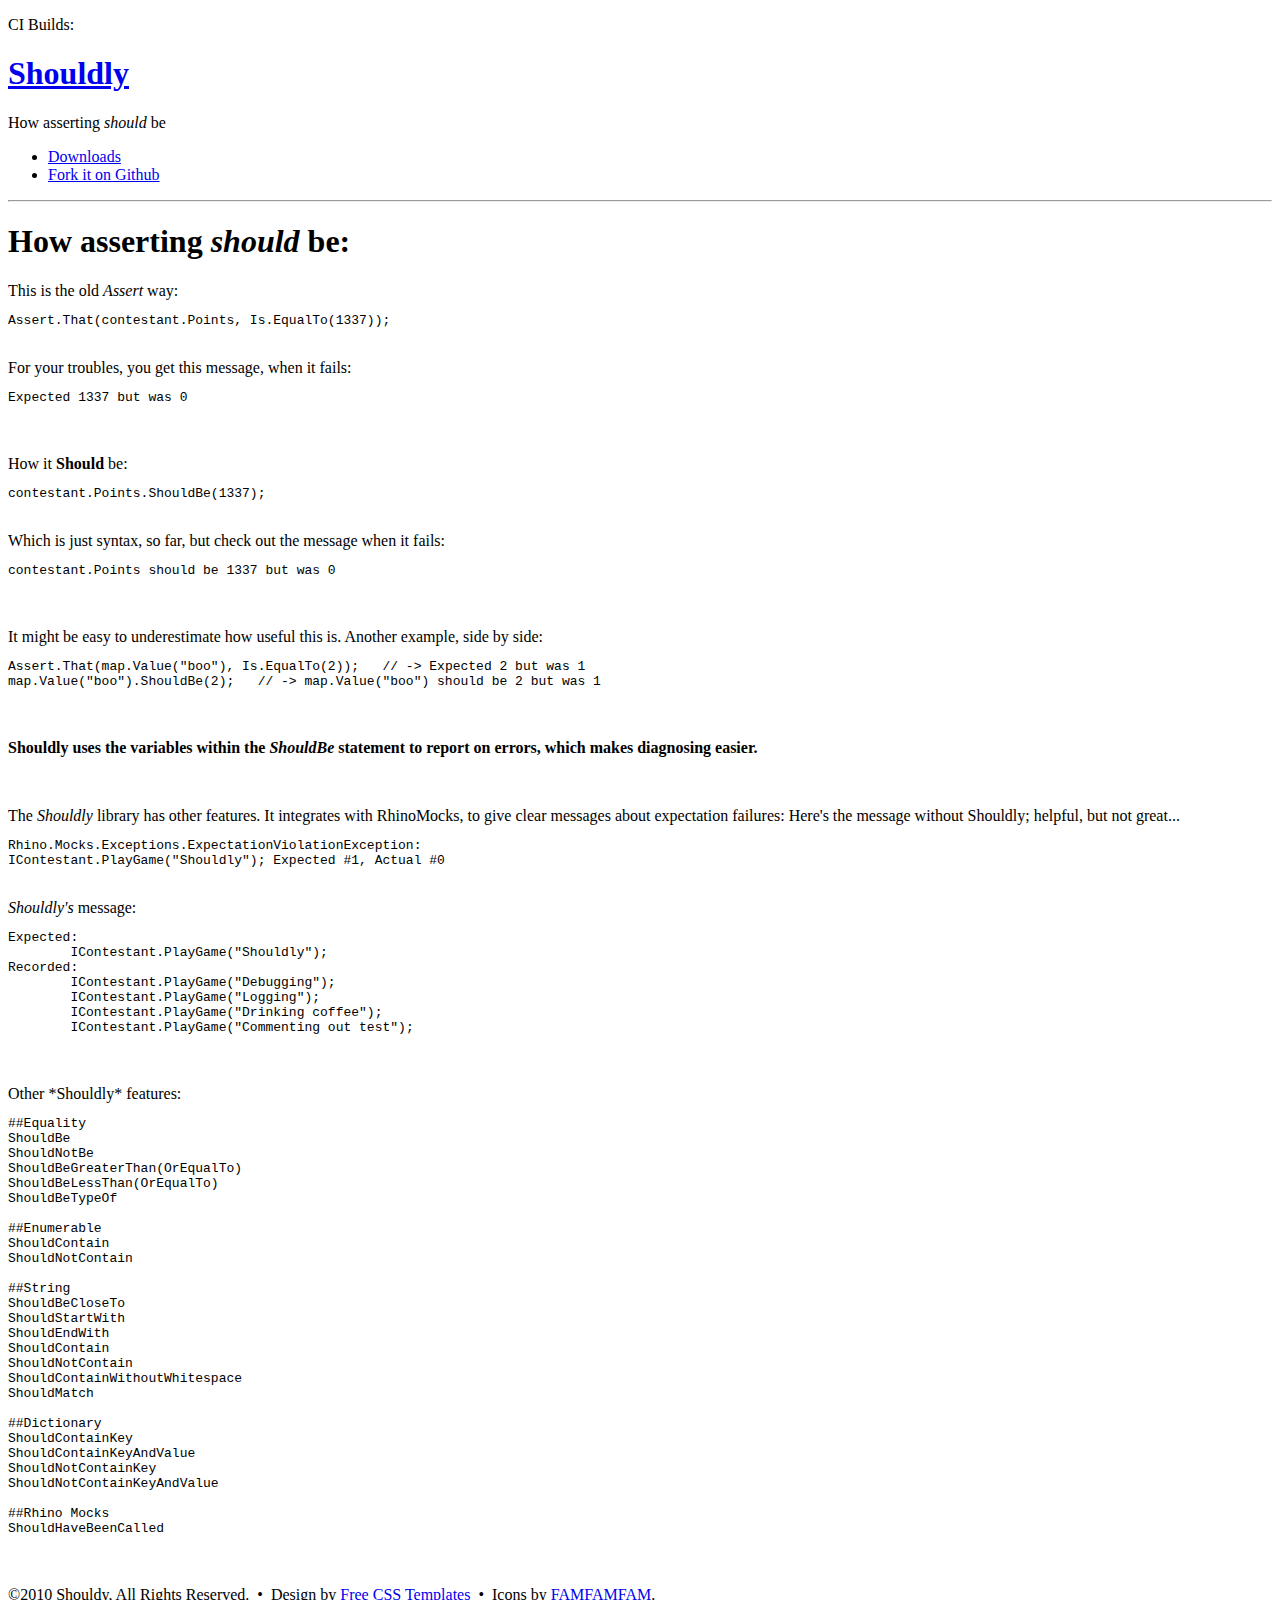
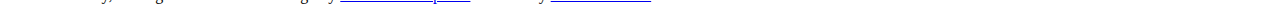
==== index.html @ 615d934c "Updated API list to include ShouldMatch" ====
<!DOCTYPE html PUBLIC "-//W3C//DTD XHTML 1.0 Strict//EN" "http://www.w3.org/TR/xhtml1/DTD/xhtml1-strict.dtd">
<!--
Design by Free CSS Templates
http://www.freecsstemplates.org
Released for free under a Creative Commons Attribution 2.5 License

Name       : Radiance
Description: Fixed-width design for blogs and small websites.
Version    : 1.0
Released   : 20071007

-->
<html xmlns="http://www.w3.org/1999/xhtml">
<head>
<meta http-equiv="content-type" content="text/html; charset=utf-8" />
<title>Shouldly - Assertion library for .NET</title>
<meta name="keywords" content="" />
<meta name="description" content="" />
<link href="default.css" rel="stylesheet" type="text/css" media="screen" />
</head>
<body>
<!-- start header -->
<div id="logo">
	<div id="ci-builds">
		<p>CI Builds:</p>
		<script type="text/javascript" src="http://teamcity.codebetter.com/externalStatus.html?&buildTypeId=bt307&js=1&withCss=true"></script>
	</div>

	<h1><a href="#">Shouldly</a></h1>
	<p>How asserting <em>should</em> be</p>
</div>
<div id="menu">
	<ul>
		<li><a href="http://github.com/shouldly/shouldly/downloads">Downloads</a></li>
		<li><a href="http://github.com/shouldly/shouldly">Fork it on Github</a></li>
	</ul>
</div> 
<!-- end header -->
<hr />
<!-- start latest post -->
<div id="latest-post" class="wide-post">
	<h1 class="title">How asserting <em>should</em> be:</h1>
	<div class="entry">
		This is the old <em>Assert</em> way:
    			<pre>Assert.That(contestant.Points, Is.EqualTo(1337));</pre>
		<br />
		For your troubles, you get this message, when it fails:
    			<pre>Expected 1337 but was 0</pre>

		<p>&nbsp;</p>

		How it <strong>Should</strong> be:
			<pre>contestant.Points.ShouldBe(1337);</pre>
		<br />
		Which is just syntax, so far, but check out the message when it fails:
			<pre>contestant.Points should be 1337 but was 0</pre>

		<p>&nbsp;</p>

It might be easy to underestimate how useful this is. Another example, side by side:
    <pre>Assert.That(map.Value("boo"), Is.EqualTo(2));	// -> Expected 2 but was 1
map.Value("boo").ShouldBe(2);	// -> map.Value("boo") should be 2 but was 1
</pre>

		<p>&nbsp;</p>

<strong>Shouldly uses the variables within the <em>ShouldBe</em> statement to report on errors, which makes diagnosing easier.</strong>

		<p>&nbsp;</p>

The <em>Shouldly</em> library has other features.
It integrates with RhinoMocks, to give clear messages about expectation failures:
Here's the message without Shouldly; helpful, but not great...
    <pre>Rhino.Mocks.Exceptions.ExpectationViolationException:
IContestant.PlayGame("Shouldly"); Expected #1, Actual #0</pre>

<br />

<em>Shouldly's</em> message:
    <pre>Expected:
	IContestant.PlayGame("Shouldly");
Recorded:
	IContestant.PlayGame("Debugging");
	IContestant.PlayGame("Logging");
	IContestant.PlayGame("Drinking coffee");
	IContestant.PlayGame("Commenting out test");</pre>

		<p>&nbsp;</p>


Other *Shouldly* features:
<pre>
##Equality
ShouldBe
ShouldNotBe
ShouldBeGreaterThan(OrEqualTo)
ShouldBeLessThan(OrEqualTo)
ShouldBeTypeOf

##Enumerable
ShouldContain
ShouldNotContain

##String
ShouldBeCloseTo
ShouldStartWith
ShouldEndWith
ShouldContain
ShouldNotContain
ShouldContainWithoutWhitespace
ShouldMatch

##Dictionary
ShouldContainKey
ShouldContainKeyAndValue
ShouldNotContainKey
ShouldNotContainKeyAndValue

##Rhino Mocks
ShouldHaveBeenCalled
</pre>

		<p>&nbsp;</p>
	</div>
	<div class="bottom"></div>
</div>
<!-- end latest post -->
<!-- start recent posts & comments -->
<!--<div id="recents" class="two-columns">
	<div id="recent-posts" class="column-one">
		<h2 class="title">Recent Posts</h2>
		<div class="entry">
			<ul>
				<li><a href="#">Aliquam libero</a></li>
				<li><a href="#">Consectetuer adipiscing elit</a></li>
				<li><a href="#">Metus aliquam pellentesque</a></li>
				<li><a href="#">Suspendisse iaculis mauris</a></li>
				<li><a href="#">Urnanet non molestie semper</a></li>
				<li><a href="#">Proin gravida orci porttitor</a></li>
			</ul>
		</div>
	</div>
	<div id="recent-comments" class="column-two">
		<h2 class="title">Recent Comments</h2>
		<div class="entry">
			<ul>
				<li><a href="#">Author</a> on <a href="#">Aliquam libero</a></li>
				<li><a href="#">Author</a> on <a href="#">Consectetuer adipiscing elit</a></li>
				<li><a href="#">Author</a> on <a href="#">Metus aliquam pellentesque</a></li>
				<li><a href="#">Author</a> on <a href="#">Suspendisse iaculis mauris</a></li>
				<li><a href="#">Author</a> on <a href="#">Urnanet non molestie semper</a></li>
				<li><a href="#">Author</a> on <a href="#">Proin gravida orci porttitor</a></li>
			</ul>
		</div>
	</div>
</div>
-->
<!-- end recent posts & comments -->
<div id="footer">
	<p>&copy;2010 Shouldy, All Rights Reserved. &nbsp;&bull;&nbsp; Design by <a href="http://www.freecsstemplates.org/">Free CSS Templates</a> &nbsp;&bull;&nbsp; Icons by <a href="http://www.famfamfam.com/">FAMFAMFAM</a>.</p>
</div>
</body>
</html>
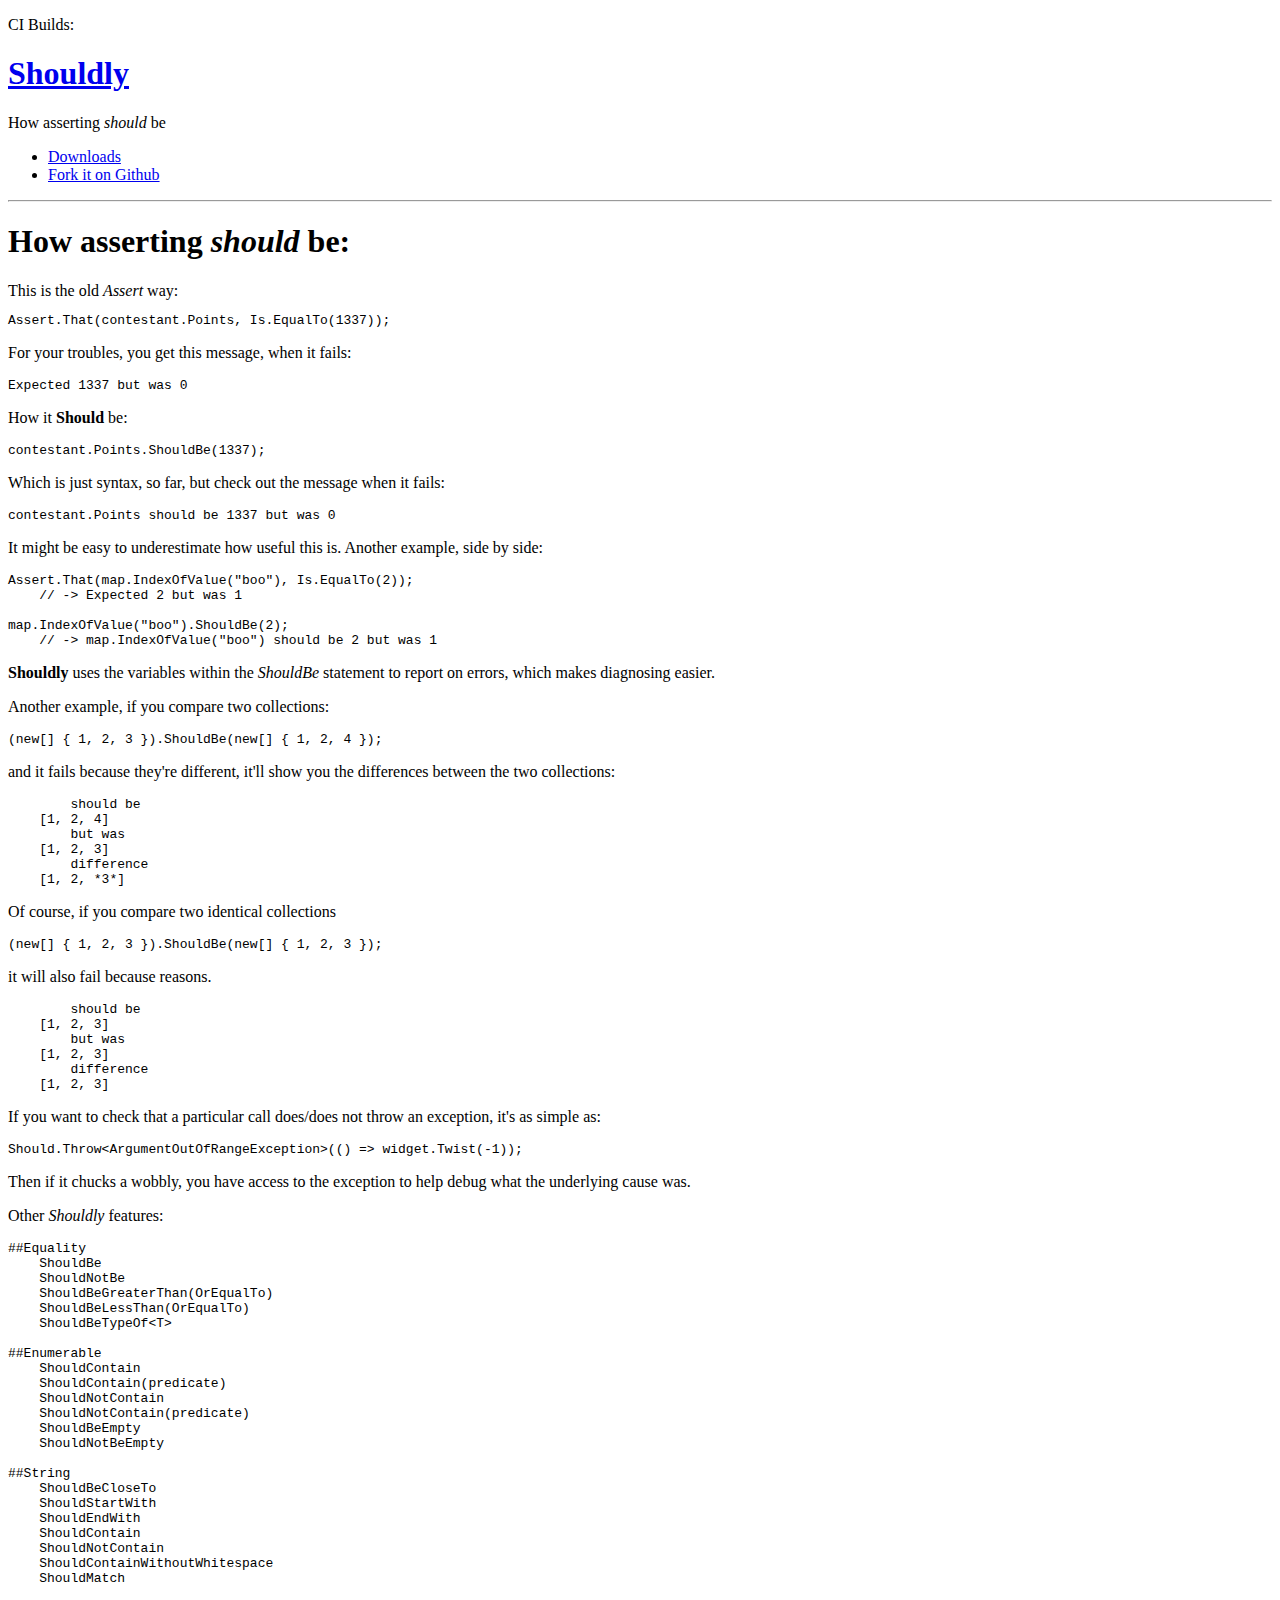
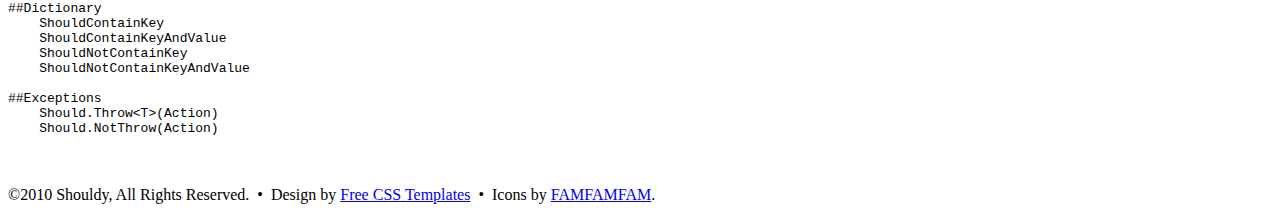
==== commit 922b7296: "Update index.html" ====
--- a/index.html
+++ b/index.html
@@ -1,4 +1,4 @@
-<!DOCTYPE html PUBLIC "-//W3C//DTD XHTML 1.0 Strict//EN" "http://www.w3.org/TR/xhtml1/DTD/xhtml1-strict.dtd">
+ <!DOCTYPE html PUBLIC "-//W3C//DTD XHTML 1.0 Strict//EN" "http://www.w3.org/TR/xhtml1/DTD/xhtml1-strict.dtd">
 <!--
 Design by Free CSS Templates
 http://www.freecsstemplates.org
@@ -9,7 +9,7 @@
 Version    : 1.0
 Released   : 20071007
 
--->
+-->
 <html xmlns="http://www.w3.org/1999/xhtml">
 <head>
 <meta http-equiv="content-type" content="text/html; charset=utf-8" />
@@ -23,7 +23,7 @@
 <div id="logo">
 	<div id="ci-builds">
 		<p>CI Builds:</p>
-		<script type="text/javascript" src="http://teamcity.codebetter.com/externalStatus.html?&buildTypeId=bt307&js=1&withCss=true"></script>
+		<script type="text/javascript" src="http://teamcity.ginnivan.net/externalStatus.html?projectId=OpenSourceProjects_Shouldly&js=1&withCss=true"></script>
 	</div>
 
 	<h1><a href="#">Shouldly</a></h1>
@@ -34,93 +34,118 @@
 		<li><a href="http://github.com/shouldly/shouldly/downloads">Downloads</a></li>
 		<li><a href="http://github.com/shouldly/shouldly">Fork it on Github</a></li>
 	</ul>
-</div>- 
+</div>
+ 
 <!-- end header -->
 <hr />
 <!-- start latest post -->
 <div id="latest-post" class="wide-post">
 	<h1 class="title">How asserting <em>should</em> be:</h1>
-	<div class="entry">
-		This is the old <em>Assert</em> way:
-    			<pre>Assert.That(contestant.Points, Is.EqualTo(1337));</pre>
-		<br />
-		For your troubles, you get this message, when it fails:
-    			<pre>Expected 1337 but was 0</pre>
-
-		<p>&nbsp;</p>
-
-		How it <strong>Should</strong> be:
-			<pre>contestant.Points.ShouldBe(1337);</pre>
-		<br />
-		Which is just syntax, so far, but check out the message when it fails:
-			<pre>contestant.Points should be 1337 but was 0</pre>
-
-		<p>&nbsp;</p>
-
-It might be easy to underestimate how useful this is. Another example, side by side:
-    <pre>Assert.That(map.Value("boo"), Is.EqualTo(2));	// -> Expected 2 but was 1
-map.Value("boo").ShouldBe(2);	// -> map.Value("boo") should be 2 but was 1
-</pre>
-
-		<p>&nbsp;</p>
-
-<strong>Shouldly uses the variables within the <em>ShouldBe</em> statement to report on errors, which makes diagnosing easier.</strong>
-
-		<p>&nbsp;</p>
-
-The <em>Shouldly</em> library has other features.
-It integrates with RhinoMocks, to give clear messages about expectation failures:
-Here's the message without Shouldly; helpful, but not great...
-    <pre>Rhino.Mocks.Exceptions.ExpectationViolationException:
-IContestant.PlayGame("Shouldly"); Expected #1, Actual #0</pre>
-
-<br />
-
-<em>Shouldly's</em> message:
-    <pre>Expected:
-	IContestant.PlayGame("Shouldly");
-Recorded:
-	IContestant.PlayGame("Debugging");
-	IContestant.PlayGame("Logging");
-	IContestant.PlayGame("Drinking coffee");
-	IContestant.PlayGame("Commenting out test");</pre>
-
-		<p>&nbsp;</p>
-
-
-Other *Shouldly* features:
-<pre>
-##Equality
-ShouldBe
-ShouldNotBe
-ShouldBeGreaterThan(OrEqualTo)
-ShouldBeLessThan(OrEqualTo)
-ShouldBeTypeOf
-
-##Enumerable
-ShouldContain
-ShouldNotContain
-
-##String
-ShouldBeCloseTo
-ShouldStartWith
-ShouldEndWith
-ShouldContain
-ShouldNotContain
-ShouldContainWithoutWhitespace
-ShouldMatch
-
-##Dictionary
-ShouldContainKey
-ShouldContainKeyAndValue
-ShouldNotContainKey
-ShouldNotContainKeyAndValue
-
-##Rhino Mocks
-ShouldHaveBeenCalled
-</pre>
-
+	<div class="entry">This is the old <em>Assert</em> way:
+
+<pre><code>Assert.That(contestant.Points, Is.EqualTo(1337));
+</code></pre>
+
+<p>For your troubles, you get this message, when it fails:</p>
+
+<pre><code>Expected 1337 but was 0
+</code></pre>
+
+<p>How it <strong>Should</strong> be:</p>
+
+<pre><code>contestant.Points.ShouldBe(1337);
+</code></pre>
+
+<p>Which is just syntax, so far, but check out the message when it fails:</p>
+
+<pre><code>contestant.Points should be 1337 but was 0
+</code></pre>
+
+<p>It might be easy to underestimate how useful this is. Another example, side by side:</p>
+
+<pre><code>Assert.That(map.IndexOfValue("boo"), Is.EqualTo(2));
+    // -&gt; Expected 2 but was 1
+    
+map.IndexOfValue("boo").ShouldBe(2);
+    // -&gt; map.IndexOfValue("boo") should be 2 but was 1
+</code></pre>
+
+<p><strong>Shouldly</strong> uses the variables within the <em>ShouldBe</em> statement to report on errors, which makes diagnosing easier.</p>
+
+<p>Another example, if you compare two collections:</p>
+
+<pre><code>(new[] { 1, 2, 3 }).ShouldBe(new[] { 1, 2, 4 });
+</code></pre>
+
+<p>and it fails because they're different, it'll show you the differences between the two collections:
+<pre>
+        should be
+    [1, 2, 4]
+        but was
+    [1, 2, 3]
+        difference
+    [1, 2, *3*]</pre></p>
+
+
+<p>Of course, if you compare two identical collections</p>
+<pre><code>(new[] { 1, 2, 3 }).ShouldBe(new[] { 1, 2, 3 });
+</code></pre>
+<p>it will also fail because reasons.</p>
+
+<pre>
+        should be
+    [1, 2, 3]
+        but was
+    [1, 2, 3]
+        difference
+    [1, 2, 3]</pre>
+
+
+<p>If you want to check that a particular call does/does not throw an exception, it's as simple as:</p>
+
+<pre><code>Should.Throw&lt;ArgumentOutOfRangeException&gt;(() =&gt; widget.Twist(-1));
+</code></pre>
+
+<p>Then if it chucks a wobbly, you have access to the exception to help debug what the underlying cause was.</p>
+
+<p>Other <em>Shouldly</em> features:</p>
+
+<pre><code>##Equality
+    ShouldBe
+    ShouldNotBe
+    ShouldBeGreaterThan(OrEqualTo)
+    ShouldBeLessThan(OrEqualTo)
+    ShouldBeTypeOf&lt;T&gt;
+
+##Enumerable
+    ShouldContain
+    ShouldContain(predicate)
+    ShouldNotContain
+    ShouldNotContain(predicate)
+    ShouldBeEmpty
+    ShouldNotBeEmpty
+
+##String
+    ShouldBeCloseTo
+    ShouldStartWith
+    ShouldEndWith
+    ShouldContain
+    ShouldNotContain
+    ShouldContainWithoutWhitespace
+    ShouldMatch
+
+##Dictionary
+    ShouldContainKey
+    ShouldContainKeyAndValue
+    ShouldNotContainKey
+    ShouldNotContainKeyAndValue
+
+##Exceptions
+    Should.Throw&lt;T&gt;(Action)
+    Should.NotThrow(Action)
+</code></pre>
+
+
 		<p>&nbsp;</p>
 	</div>
 	<div class="bottom"></div>
@@ -155,7 +180,7 @@
 		</div>
 	</div>
 </div>
--->
+-->
 <!-- end recent posts & comments -->
 <div id="footer">
 	<p>&copy;2010 Shouldy, All Rights Reserved. &nbsp;&bull;&nbsp; Design by <a href="http://www.freecsstemplates.org/">Free CSS Templates</a> &nbsp;&bull;&nbsp; Icons by <a href="http://www.famfamfam.com/">FAMFAMFAM</a>.</p>
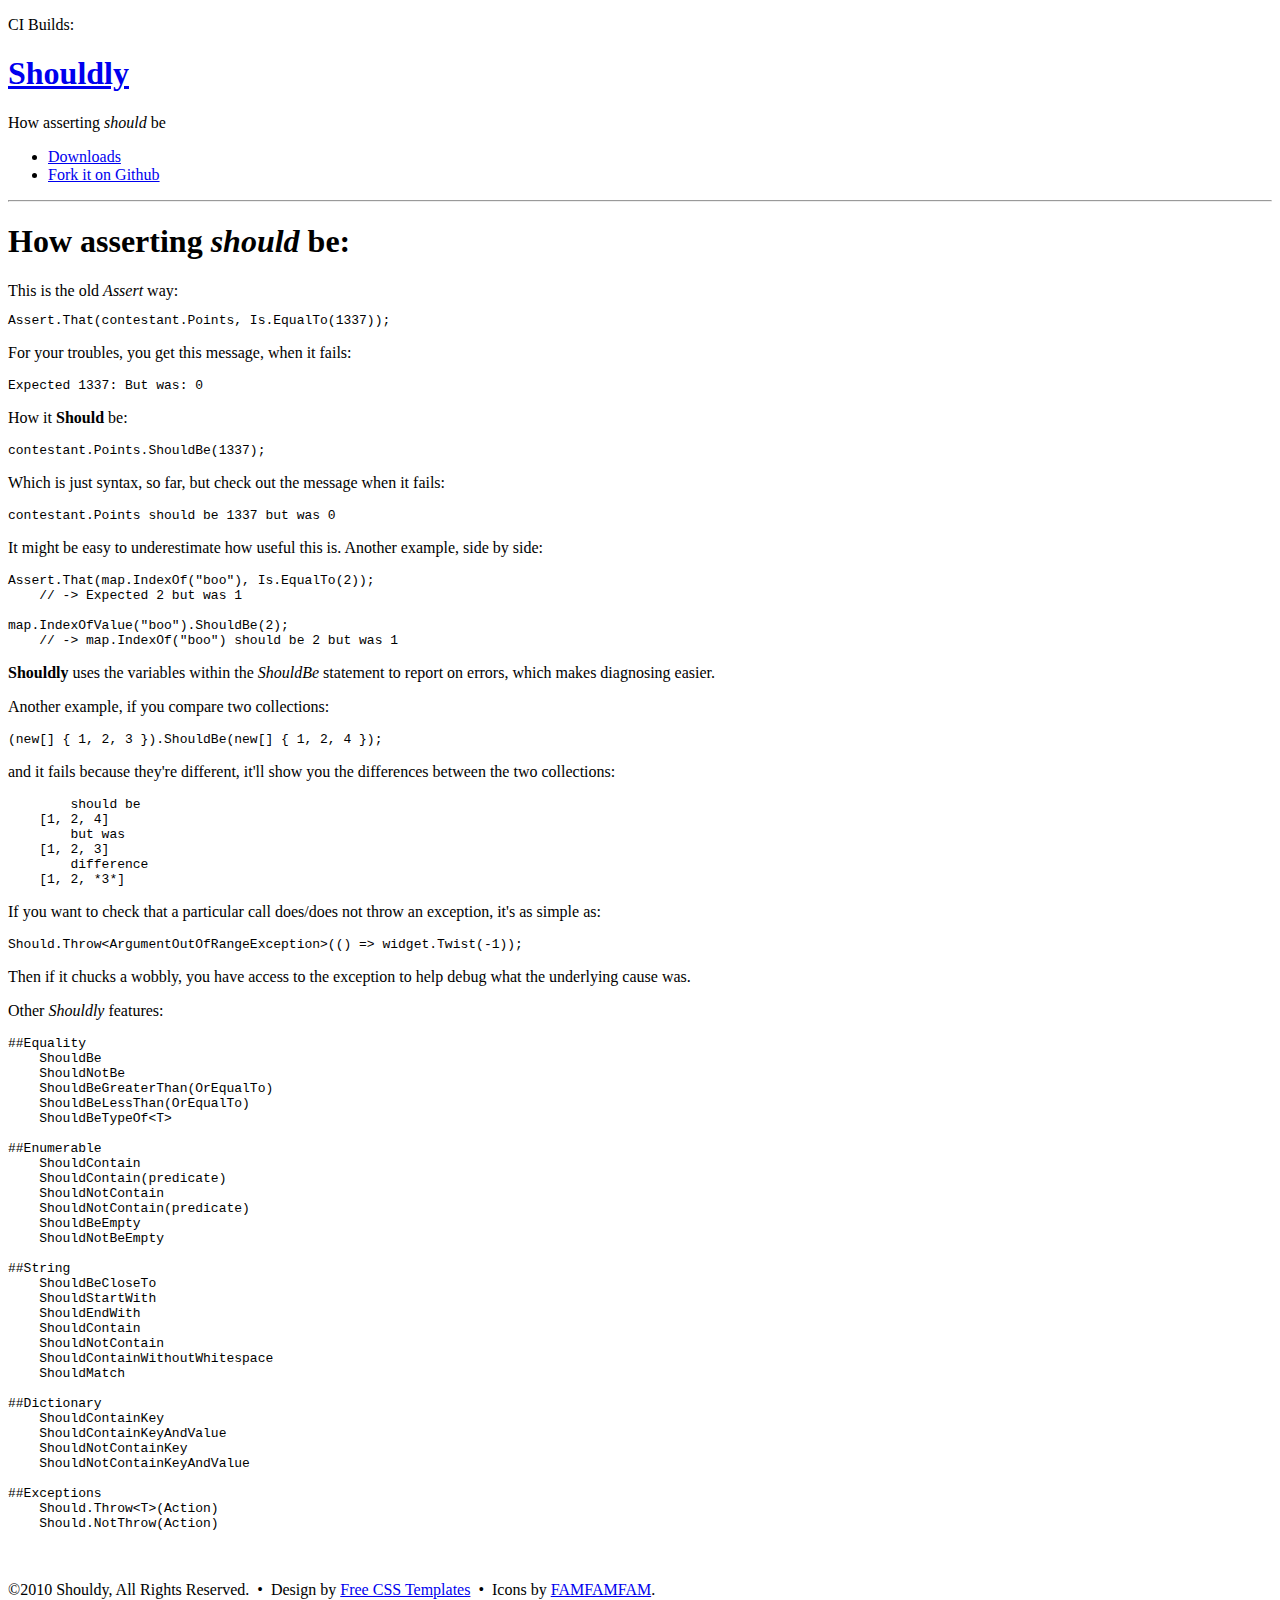
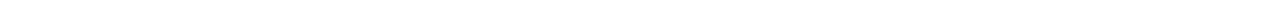
==== commit d44d364c: "minor syntax and message changes" ====
--- a/index.html
+++ b/index.html
@@ -48,26 +48,23 @@
 
 <p>For your troubles, you get this message, when it fails:</p>
 
-<pre><code>Expected 1337 but was 0
-</code></pre>
+<pre><code>Expected 1337: But was: 0</code></pre>
 
 <p>How it <strong>Should</strong> be:</p>
 
-<pre><code>contestant.Points.ShouldBe(1337);
-</code></pre>
+<pre><code>contestant.Points.ShouldBe(1337);</code></pre>
 
 <p>Which is just syntax, so far, but check out the message when it fails:</p>
 
-<pre><code>contestant.Points should be 1337 but was 0
-</code></pre>
+<pre><code>contestant.Points should be 1337 but was 0</code></pre>
 
 <p>It might be easy to underestimate how useful this is. Another example, side by side:</p>
 
-<pre><code>Assert.That(map.IndexOfValue("boo"), Is.EqualTo(2));
+<pre><code>Assert.That(map.IndexOf("boo"), Is.EqualTo(2));
     // -&gt; Expected 2 but was 1
     
 map.IndexOfValue("boo").ShouldBe(2);
-    // -&gt; map.IndexOfValue("boo") should be 2 but was 1
+    // -&gt; map.IndexOf("boo") should be 2 but was 1
 </code></pre>
 
 <p><strong>Shouldly</strong> uses the variables within the <em>ShouldBe</em> statement to report on errors, which makes diagnosing easier.</p>
@@ -85,21 +82,6 @@
     [1, 2, 3]
         difference
     [1, 2, *3*]</pre></p>
-
-
-<p>Of course, if you compare two identical collections</p>
-<pre><code>(new[] { 1, 2, 3 }).ShouldBe(new[] { 1, 2, 3 });
-</code></pre>
-<p>it will also fail because reasons.</p>
-
-<pre>
-        should be
-    [1, 2, 3]
-        but was
-    [1, 2, 3]
-        difference
-    [1, 2, 3]</pre>
-
 
 <p>If you want to check that a particular call does/does not throw an exception, it's as simple as:</p>
 
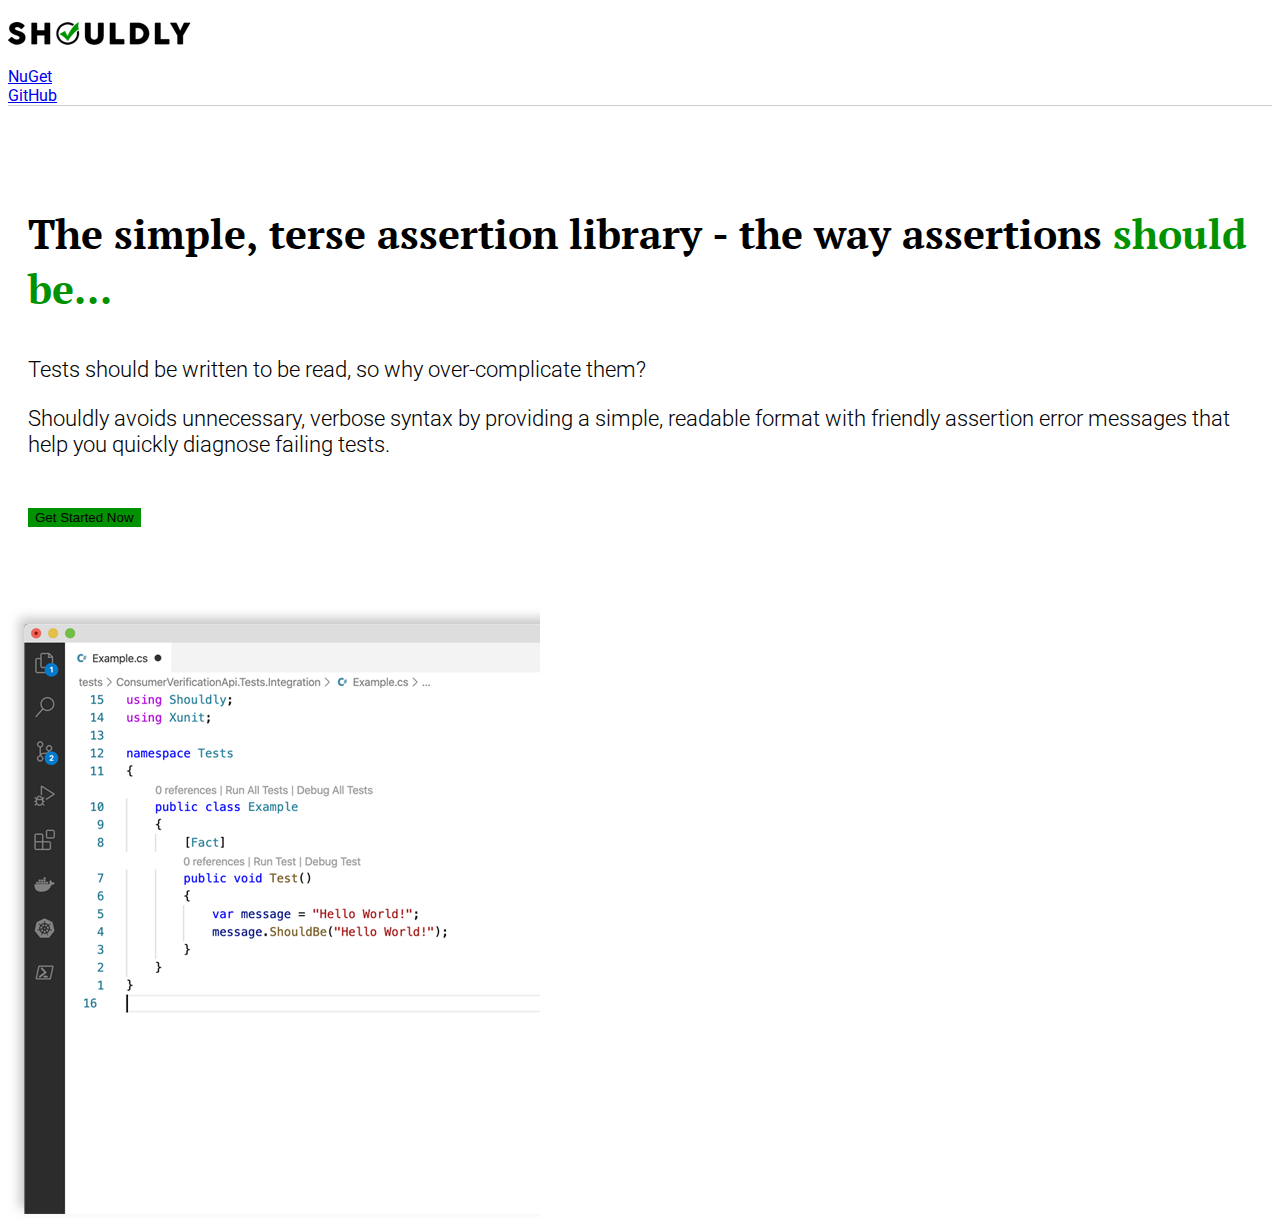
==== commit 6b5a2374: "Add homepage" ====
--- a/index.html
+++ b/index.html
@@ -1,171 +1,66 @@
- <!DOCTYPE html PUBLIC "-//W3C//DTD XHTML 1.0 Strict//EN" "http://www.w3.org/TR/xhtml1/DTD/xhtml1-strict.dtd">
-<!--
-Design by Free CSS Templates
-http://www.freecsstemplates.org
-Released for free under a Creative Commons Attribution 2.5 License
-
-Name       : Radiance
-Description: Fixed-width design for blogs and small websites.
-Version    : 1.0
-Released   : 20071007
-
--->
-<html xmlns="http://www.w3.org/1999/xhtml">
-<head>
-<meta http-equiv="content-type" content="text/html; charset=utf-8" />
-<title>Shouldly - Assertion library for .NET</title>
-<meta name="keywords" content="" />
-<meta name="description" content="" />
-<link href="default.css" rel="stylesheet" type="text/css" media="screen" />
-</head>
-<body>
-<!-- start header -->
-<div id="logo">
-	<div id="ci-builds">
-		<p>CI Builds:</p>
-		<script type="text/javascript" src="http://teamcity.ginnivan.net/externalStatus.html?projectId=OpenSourceProjects_Shouldly&js=1&withCss=true"></script>
-	</div>
-
-	<h1><a href="#">Shouldly</a></h1>
-	<p>How asserting <em>should</em> be</p>
-</div>
-<div id="menu">
-	<ul>
-		<li><a href="http://github.com/shouldly/shouldly/downloads">Downloads</a></li>
-		<li><a href="http://github.com/shouldly/shouldly">Fork it on Github</a></li>
-	</ul>
-</div>
- 
-<!-- end header -->
-<hr />
-<!-- start latest post -->
-<div id="latest-post" class="wide-post">
-	<h1 class="title">How asserting <em>should</em> be:</h1>
-	<div class="entry">This is the old <em>Assert</em> way:
-
-<pre><code>Assert.That(contestant.Points, Is.EqualTo(1337));
-</code></pre>
-
-<p>For your troubles, you get this message, when it fails:</p>
-
-<pre><code>Expected 1337: But was: 0</code></pre>
-
-<p>How it <strong>Should</strong> be:</p>
-
-<pre><code>contestant.Points.ShouldBe(1337);</code></pre>
-
-<p>Which is just syntax, so far, but check out the message when it fails:</p>
-
-<pre><code>contestant.Points should be 1337 but was 0</code></pre>
-
-<p>It might be easy to underestimate how useful this is. Another example, side by side:</p>
-
-<pre><code>Assert.That(map.IndexOf("boo"), Is.EqualTo(2));
-    // -&gt; Expected 2 but was 1
-    
-map.IndexOfValue("boo").ShouldBe(2);
-    // -&gt; map.IndexOf("boo") should be 2 but was 1
-</code></pre>
-
-<p><strong>Shouldly</strong> uses the variables within the <em>ShouldBe</em> statement to report on errors, which makes diagnosing easier.</p>
-
-<p>Another example, if you compare two collections:</p>
-
-<pre><code>(new[] { 1, 2, 3 }).ShouldBe(new[] { 1, 2, 4 });
-</code></pre>
-
-<p>and it fails because they're different, it'll show you the differences between the two collections:
-<pre>
-        should be
-    [1, 2, 4]
-        but was
-    [1, 2, 3]
-        difference
-    [1, 2, *3*]</pre></p>
-
-<p>If you want to check that a particular call does/does not throw an exception, it's as simple as:</p>
-
-<pre><code>Should.Throw&lt;ArgumentOutOfRangeException&gt;(() =&gt; widget.Twist(-1));
-</code></pre>
-
-<p>Then if it chucks a wobbly, you have access to the exception to help debug what the underlying cause was.</p>
-
-<p>Other <em>Shouldly</em> features:</p>
-
-<pre><code>##Equality
-    ShouldBe
-    ShouldNotBe
-    ShouldBeGreaterThan(OrEqualTo)
-    ShouldBeLessThan(OrEqualTo)
-    ShouldBeTypeOf&lt;T&gt;
-
-##Enumerable
-    ShouldContain
-    ShouldContain(predicate)
-    ShouldNotContain
-    ShouldNotContain(predicate)
-    ShouldBeEmpty
-    ShouldNotBeEmpty
-
-##String
-    ShouldBeCloseTo
-    ShouldStartWith
-    ShouldEndWith
-    ShouldContain
-    ShouldNotContain
-    ShouldContainWithoutWhitespace
-    ShouldMatch
-
-##Dictionary
-    ShouldContainKey
-    ShouldContainKeyAndValue
-    ShouldNotContainKey
-    ShouldNotContainKeyAndValue
-
-##Exceptions
-    Should.Throw&lt;T&gt;(Action)
-    Should.NotThrow(Action)
-</code></pre>
-
-
-		<p>&nbsp;</p>
-	</div>
-	<div class="bottom"></div>
-</div>
-<!-- end latest post -->
-<!-- start recent posts & comments -->
-<!--<div id="recents" class="two-columns">
-	<div id="recent-posts" class="column-one">
-		<h2 class="title">Recent Posts</h2>
-		<div class="entry">
-			<ul>
-				<li><a href="#">Aliquam libero</a></li>
-				<li><a href="#">Consectetuer adipiscing elit</a></li>
-				<li><a href="#">Metus aliquam pellentesque</a></li>
-				<li><a href="#">Suspendisse iaculis mauris</a></li>
-				<li><a href="#">Urnanet non molestie semper</a></li>
-				<li><a href="#">Proin gravida orci porttitor</a></li>
-			</ul>
-		</div>
-	</div>
-	<div id="recent-comments" class="column-two">
-		<h2 class="title">Recent Comments</h2>
-		<div class="entry">
-			<ul>
-				<li><a href="#">Author</a> on <a href="#">Aliquam libero</a></li>
-				<li><a href="#">Author</a> on <a href="#">Consectetuer adipiscing elit</a></li>
-				<li><a href="#">Author</a> on <a href="#">Metus aliquam pellentesque</a></li>
-				<li><a href="#">Author</a> on <a href="#">Suspendisse iaculis mauris</a></li>
-				<li><a href="#">Author</a> on <a href="#">Urnanet non molestie semper</a></li>
-				<li><a href="#">Author</a> on <a href="#">Proin gravida orci porttitor</a></li>
-			</ul>
-		</div>
-	</div>
-</div>
--->
-<!-- end recent posts & comments -->
-<div id="footer">
-	<p>&copy;2010 Shouldy, All Rights Reserved. &nbsp;&bull;&nbsp; Design by <a href="http://www.freecsstemplates.org/">Free CSS Templates</a> &nbsp;&bull;&nbsp; Icons by <a href="http://www.famfamfam.com/">FAMFAMFAM</a>.</p>
-</div>
-</body>
-</html>
+
+<!doctype html>
+<html lang="en">
+  <head>
+    <meta charset="utf-8">
+    <meta name="viewport" content="width=device-width, initial-scale=1, shrink-to-fit=no">
+    <meta name="description" content="">
+    <title>Shouldly - The Simple .NET Asssertion library, the way assertions should be...</title>
+    <link href="https://fonts.googleapis.com/css2?family=PT+Serif:wght@400;700&family=Roboto:wght@300;400;500&display=swap" rel="stylesheet">
+    <link rel="stylesheet" href="https://stackpath.bootstrapcdn.com/bootstrap/4.5.0/css/bootstrap.min.css" integrity="sha384-9aIt2nRpC12Uk9gS9baDl411NQApFmC26EwAOH8WgZl5MYYxFfc+NcPb1dKGj7Sk" crossorigin="anonymous">
+    <link rel="apple-touch-icon" href="/docs/4.5/assets/img/favicons/apple-touch-icon.png" sizes="180x180">
+    <link rel="icon" href="/docs/4.5/assets/img/favicons/favicon-32x32.png" sizes="32x32" type="image/png">
+    <link rel="icon" href="/docs/4.5/assets/img/favicons/favicon-16x16.png" sizes="16x16" type="image/png">
+    <link rel="manifest" href="/docs/4.5/assets/img/favicons/manifest.json">
+    <link rel="mask-icon" href="/docs/4.5/assets/img/favicons/safari-pinned-tab.svg" color="#563d7c">
+    <link rel="icon" href="/docs/4.5/assets/img/favicons/favicon.ico">
+    <meta name="msapplication-config" content="/docs/4.5/assets/img/favicons/browserconfig.xml">
+    <meta name="theme-color" content="#563d7c">
+    <link href="shouldly.css" rel="stylesheet">
+  </head>
+  <body>
+    <div class="d-flex flex-column flex-md-row align-items-center p-3 px-md-4 mb-3 bg-white border-bottom border-b">
+        <h5 class="my-0 mr-md-auto font-weight-normal site-logo">Shouldly</h5>
+        <nav class="my-2 my-md-0 mr-md-3">
+            <a class="p-2 text-dark" href="https://www.nuget.org/packages/Shouldly/">NuGet</a>
+            <!-- <a class="p-2 text-dark" href="/">Why use it?</a>
+            <a class="p-2 text-dark" href="#">Documentation</a> -->
+        </nav>
+        <a class="btn btn-outline-primary" href="https://github.com/shouldly/shouldly">GitHub</a>
+    </div>
+
+<section class="hero">
+    <div class="container-flex">
+        <div class="row dashboard-row">
+        <div class="col-md-7 col-sm-12">
+            <h4 class="hero-main">The simple, terse assertion library - the way assertions <span class="highlight">should be...</span></h4>
+            <div class="hero-sub">
+                <p>Tests should be written to be read, so why over-complicate them?</p>
+                <p>Shouldly avoids unnecessary, verbose syntax by providing a simple, readable format with friendly assertion error messages that help you quickly diagnose failing tests.</p>
+            </div>
+            <div class="try-now">
+                <button type="button" class="btn btn-primary btn-lg">Get Started Now</button>
+            </div>
+            <!-- <div class="badges">
+                <img src="images/Screenshot 2020-06-08 at 01.38.32.png" width="460"/>
+            </div> -->
+        </div>
+        <div class="col-md-5 col-sm-12">
+            <div class="editor float-right">
+                <img src="images/editor.png" />
+            </div>
+        </div>
+    </div>
+    </div>
+</section>
+
+    <div class="container">
+        <!-- <p>Hello World!</p> -->
+    </div>
+
+    <footer class="pt-4 my-md-5 pt-md-5 border-top">
+        <div class="row"></div>
+    </footer>
+
+</body>
+</html>
--- a/shouldly.css
+++ b/shouldly.css
@@ -0,0 +1,52 @@
+body {
+    font-family: 'Roboto', sans-serif;
+}
+
+.border-b {
+    border-bottom: 1px solid #ccc;
+}
+
+.site-logo {
+    background: url(images/logo.png) no-repeat;
+    width: 183px;
+    height: 23px;
+    text-indent: -50000px;
+}
+
+.hero-main {
+    font-family: 'PT Serif', serif;
+    font-weight: bold;
+    font-size: 41px;
+    padding: 0 20px;
+    margin: 100px 0 40px;
+}
+
+.hero-main .highlight {
+    color: #009200;
+}
+
+.hero-sub {
+    font-size: 1.4em;
+    font-weight: 300;
+    padding-left: 20px;
+}
+
+.editor {
+    padding-top: 30px;
+    width: 532px;
+    height: 612px;
+}
+
+.badges {
+    padding-left: 18px;
+}
+
+.try-now {
+    padding-left: 20px;
+    margin: 50px 0;
+}
+
+.btn-primary {
+    background-color:#009200;
+    border: 1px solid #009200
+}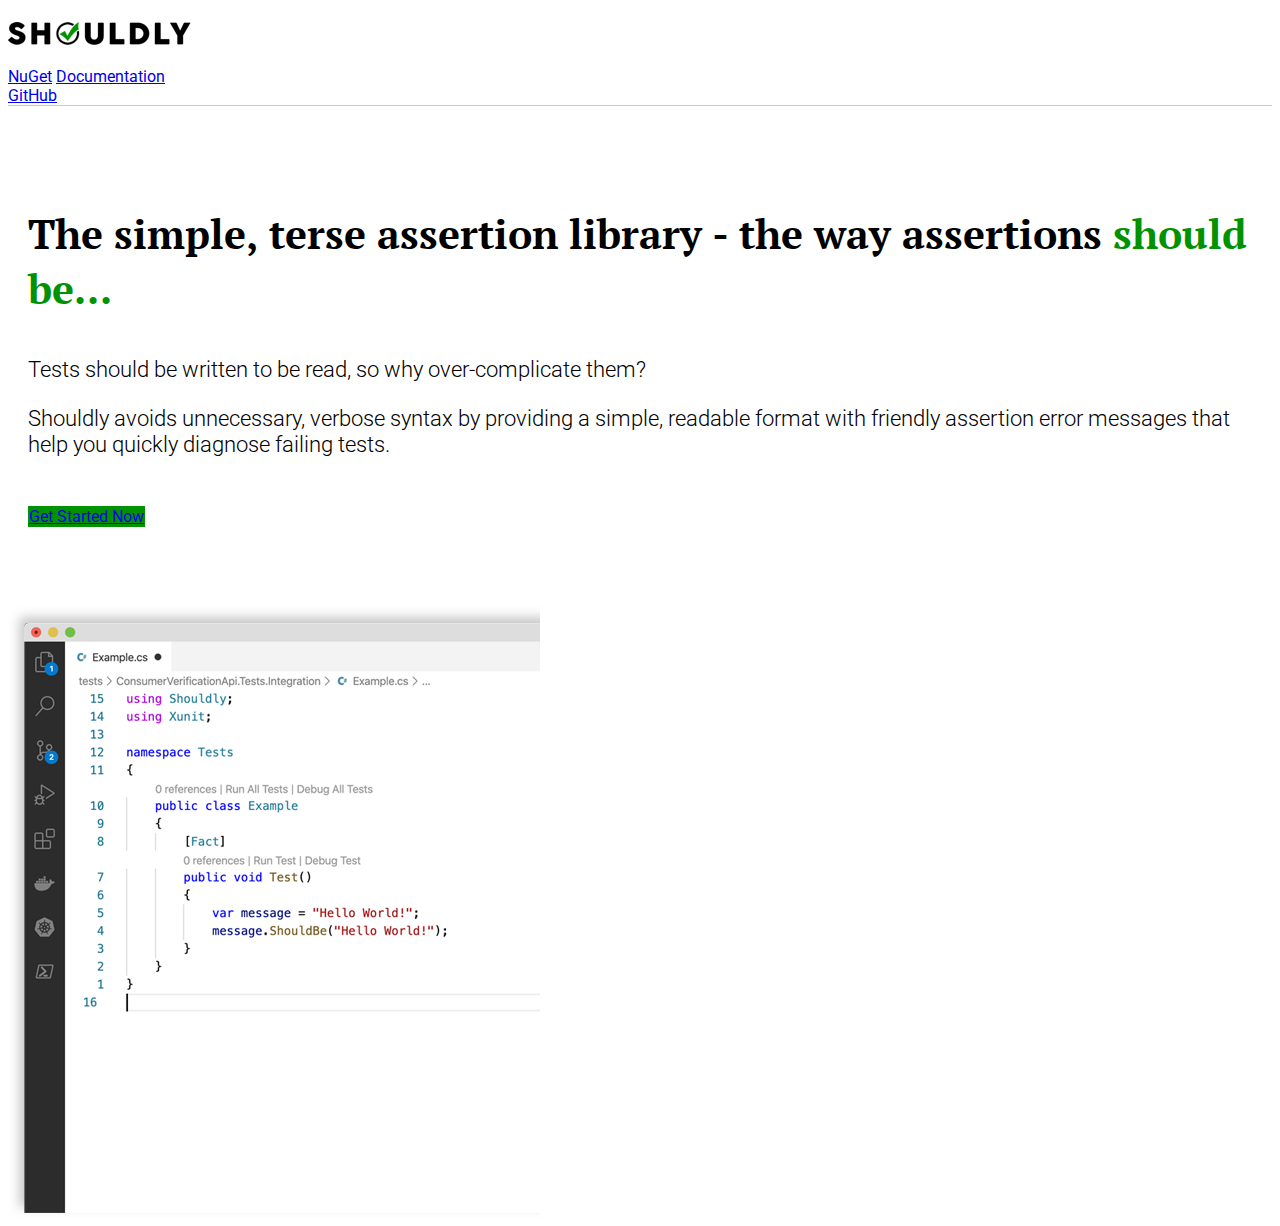
==== commit 74c8c2e8: "Update index.html" ====
--- a/index.html
+++ b/index.html
@@ -23,8 +23,8 @@
         <h5 class="my-0 mr-md-auto font-weight-normal site-logo">Shouldly</h5>
         <nav class="my-2 my-md-0 mr-md-3">
             <a class="p-2 text-dark" href="https://www.nuget.org/packages/Shouldly/">NuGet</a>
-            <!-- <a class="p-2 text-dark" href="/">Why use it?</a>
-            <a class="p-2 text-dark" href="#">Documentation</a> -->
+            <!--<a class="p-2 text-dark" href="/">Why use it?</a>-->
+            <a class="p-2 text-dark" href="http://docs.shouldly.io/">Documentation</a>
         </nav>
         <a class="btn btn-outline-primary" href="https://github.com/shouldly/shouldly">GitHub</a>
     </div>
@@ -39,7 +39,7 @@
                 <p>Shouldly avoids unnecessary, verbose syntax by providing a simple, readable format with friendly assertion error messages that help you quickly diagnose failing tests.</p>
             </div>
             <div class="try-now">
-                <button type="button" class="btn btn-primary btn-lg">Get Started Now</button>
+                <a href="https://docs.shouldly.io/documentation/getting-started" class="btn btn-primary btn-lg">Get Started Now</a>
             </div>
             <!-- <div class="badges">
                 <img src="images/Screenshot 2020-06-08 at 01.38.32.png" width="460"/>
